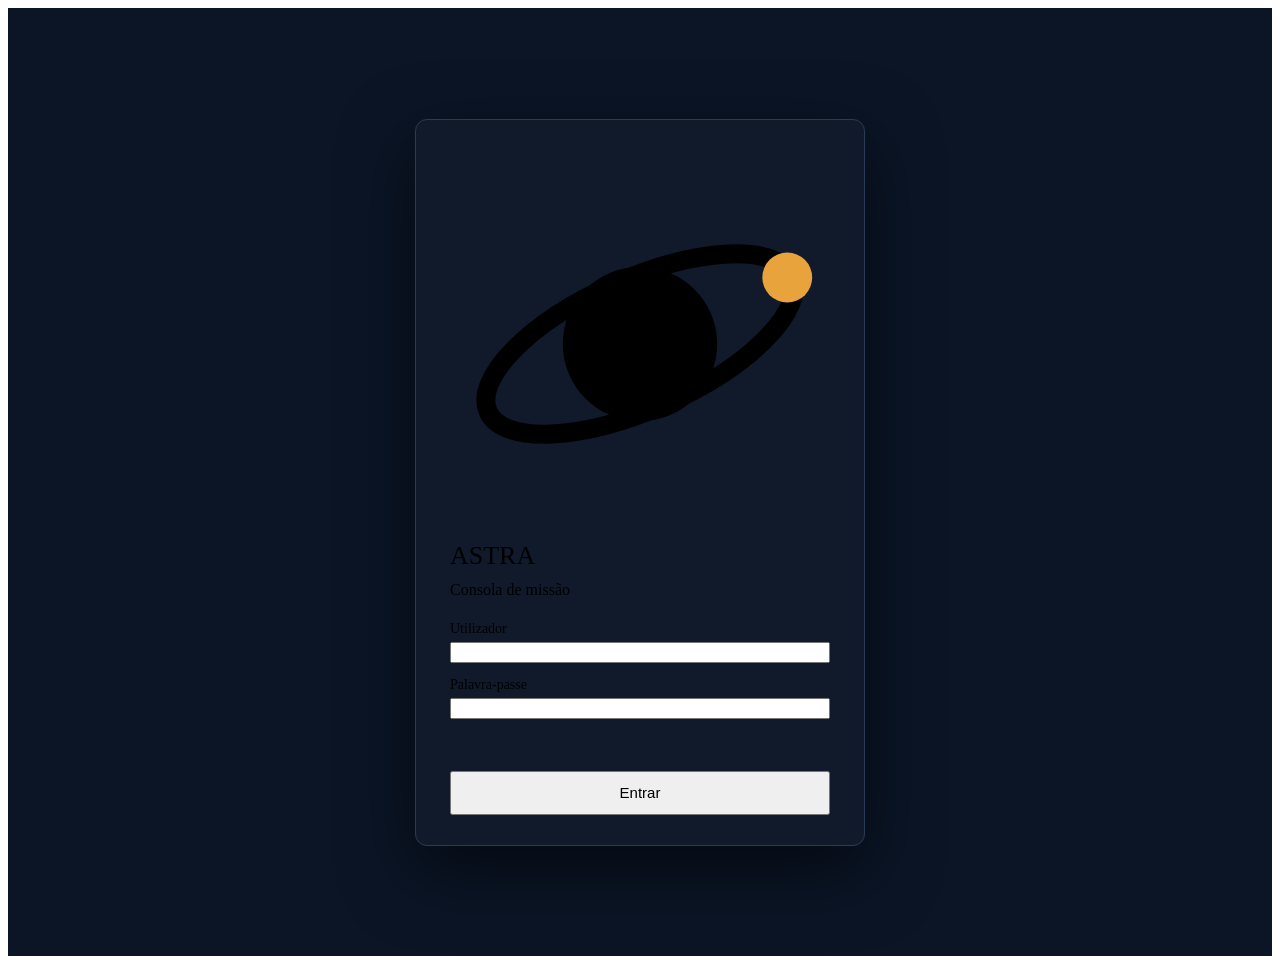
==== web/consola/index.html @ 10896ae2 "ASTRA: monitorização de saúde da tripulação (tablet, consola, API) Tablet do tripulante e consola de" ====
<!DOCTYPE html>
<html lang="pt" translate="no">
<head>
<meta name="google" content="notranslate"><meta charset="utf-8"><meta name="viewport" content="width=device-width,initial-scale=1">
<title data-en-title="ASTRA – Mission console">ASTRA – Consola de missão</title>
<link rel="preconnect" href="https://fonts.googleapis.com">
<link href="https://fonts.googleapis.com/css2?family=Barlow+Semi+Condensed:wght@500;600;700&family=Public+Sans:wght@400;500;600;700&family=Inter:wght@400;500;600;700&family=Space+Grotesk:wght@500;600;700&family=JetBrains+Mono:wght@400;500&display=swap" rel="stylesheet">
<link rel="stylesheet" href="/assets/css/base.css">
<link rel="stylesheet" href="/assets/css/ui.css">
<link rel="stylesheet" href="consola.css">
</head>
<body>

<!-- ============ ENTRADA ============ -->
<section id="login" class="login">
  <div class="lang-float" id="loginLang"></div>
  <form class="lbox" id="loginForm" autocomplete="on">
    <span class="brandmark"><svg viewBox="0 0 32 32" aria-hidden="true"><circle cx="16" cy="16" r="6.5" fill="currentColor"/><ellipse cx="16" cy="16" rx="14" ry="5.5" fill="none" stroke="currentColor" stroke-width="1.6" transform="rotate(-24 16 16)"/><circle cx="28.4" cy="10.4" r="2.1" fill="#E8A33D"/></svg>ASTRA</span>
    <p data-en="Mission console">Consola de missão</p>
    <label><span data-en="Username">Utilizador</span><input id="lUser" name="username" autocomplete="username" required></label>
    <label><span data-en="Password">Palavra-passe</span><input id="lPass" name="password" type="password" autocomplete="current-password" required></label>
    <div class="lerr" id="lErr" role="alert"></div>
    <button class="btn pri" type="submit" data-en="Sign in">Entrar</button>
  </form>
</section>

<!-- ============ CONSOLA ============ -->
<section id="app" class="ui" hidden>
  <header class="top">
    <span class="brandmark"><svg viewBox="0 0 32 32" aria-hidden="true"><circle cx="16" cy="16" r="6.5" fill="currentColor"/><ellipse cx="16" cy="16" rx="14" ry="5.5" fill="none" stroke="currentColor" stroke-width="1.6" transform="rotate(-24 16 16)"/><circle cx="28.4" cy="10.4" r="2.1" fill="#E8A33D"/></svg>ASTRA</span>
    <span class="sub" data-en="Mission console">Consola de missão</span>
    <span class="met"><i class="metdot"></i><span class="metl">MET</span><span id="met"></span></span>
    <span id="tags"></span>
    <span class="sp"></span>
    <div class="cabin" id="cabin"></div>
    <span id="appLang"></span>
    <div class="who"><span class="whoav">IM</span><span class="whon"><b>Dra. Inês Matola</b><small data-en="Flight surgeon">Cirurgiã de voo</small></span><button class="btn ghost sm" id="logout" data-en="Sign out">Sair</button></div>
  </header>
  <div class="cbanner" id="banner"></div>

  <div class="shell">
    <nav class="side" id="side">
      <span class="sidecap" data-en="Mission">Missão</span>
      <button data-view="geral" class="on"><i data-ic="grid"></i><span data-en="Overview">Visão geral</span><span class="nb" id="nbGeral"></span></button>
      <button data-view="com"><i data-ic="chat"></i><span data-en="Communications">Comunicações</span><span class="nb" id="nbCom"></span></button>
      <button data-view="amb"><i data-ic="sun"></i><span data-en="Radiation &amp; environment">Radiação e ambiente</span></button>
      <button data-view="cam"><i data-ic="camera"></i><span data-en="Cameras">Câmaras</span></button>
      <button data-view="lig"><i data-ic="antenna"></i><span data-en="Link &amp; log">Ligação e registo</span></button>
      <div class="sidelink" id="sideLink"></div>
    </nav>

    <main class="views">
      <!-- Visão geral -->
      <section class="view" data-v="geral">
        <div class="vhead"><span class="eyebrow" data-en="Crew status">Estado da tripulação</span><h1 data-en="Overview">Visão geral</h1><p data-en="Each crew member's status as it reached Earth, with the link delay.">Estado de cada tripulante tal como chegou à Terra, com o atraso da ligação.</p><span class="sp"></span><span class="tag live" id="telTag"></span></div>
        <div class="crew" id="crew"></div>
        <div class="panel"><h2><i data-ic="alert"></i><span data-en="The five hazards of spaceflight">Os cinco perigos do voo espacial</span><span class="sp"></span><a class="fine" href="https://www.nasa.gov/hrp/hazards" target="_blank" rel="noopener" data-en="Source: NASA Human Research Program">Fonte: NASA Human Research Program</a></h2>
          <div class="hzt" id="hazards"></div></div>
        <div class="two">
          <div class="panel"><h2><i data-ic="clip"></i><span data-en="Guidance to validate">Orientações por validar</span><span class="sp"></span><span class="tag" id="pendTag"></span></h2><div class="list" id="pending"></div></div>
          <div class="panel"><h2><i data-ic="alert"></i><span data-en="Critical alerts">Alertas críticos</span></h2><div class="list" id="alerts"></div></div>
        </div>
      </section>

      <!-- Comunicações -->
      <section class="view" data-v="com" hidden>
        <div class="vhead"><span class="eyebrow" data-en="Ship ↔ Earth">Nave ↔ Terra</span><h1 data-en="Communications">Comunicações</h1><p data-en="Talk with the crew. Each message takes the link delay in each direction.">Conversa com a tripulação. Cada mensagem demora o atraso da ligação em cada sentido.</p></div>
        <div class="two">
          <div class="panel"><h2><i data-ic="chat"></i><span data-en="Messages from the crew">Mensagens da tripulação</span><span class="sp"></span><span class="tag" id="inboxTag"></span></h2><div class="list" id="inbox"></div></div>
          <div class="panel">
            <h2><i data-ic="send"></i><span data-en="Send instruction">Enviar instrução</span></h2>
            <form class="form" id="compose">
              <label><span data-en="To">Para</span><select id="cTo"></select></label>
              <label><span data-en="Priority">Prioridade</span><div class="seg" id="cPrio"><button type="button" data-p="normal" class="on" data-en="Normal">Normal</button><button type="button" data-p="urgente" data-en="Urgent">Urgente</button></div></label>
              <div><div class="fine" style="margin-bottom:8px" data-en="Templates">Modelos</div><div class="tpl" id="tpls"></div></div>
              <label><span data-en="Message">Mensagem</span><textarea id="cText" rows="5" placeholder="Escreva a instrução" data-en-ph="Write the instruction"></textarea></label>
              <div class="row"><span class="fine" id="cEta"></span><span class="sp"></span><button class="btn pri" type="submit"><i data-ic="send"></i><span data-en="Send to the ship">Enviar para a nave</span></button></div>
            </form>
          </div>
        </div>
        <div class="panel"><h2><i data-ic="send"></i><span data-en="Instructions sent">Instruções enviadas</span></h2><div class="list" id="sent"></div></div>
      </section>

      <!-- Radiação e ambiente -->
      <section class="view" data-v="amb" hidden>
        <div class="vhead"><span class="eyebrow" data-en="Space weather · cabin">Clima espacial · cabine</span><h1 data-en="Radiation &amp; environment">Radiação e ambiente</h1><p data-en="Real space weather (NASA DONKI and NOAA GOES) and cabin environment.">Clima espacial real (NASA DONKI e NOAA GOES) e ambiente da cabine.</p></div>
        <div class="two">
          <div class="panel" id="pSpace"></div>
          <div class="panel"><h2><i data-ic="wind"></i><span data-en="Cabin environment">Ambiente da cabine</span></h2><div id="cabinPanel"></div></div>
        </div>
        <div class="panel"><h2><i data-ic="radiation"></i><span data-en="Dose per crew member">Dose por tripulante</span></h2><div id="dosePanel"></div></div>
      </section>

      <!-- Câmaras -->
      <section class="view" data-v="cam" hidden>
        <div class="vhead"><span class="eyebrow" data-en="Video feeds">Vídeo</span><h1 data-en="Ship cameras">Câmaras da nave</h1><p data-en="Real photographs from the NASA Image and Video Library and the EPIC camera (DSCOVR).">Fotografias reais da NASA Image and Video Library e da câmara EPIC (DSCOVR).</p><span class="sp"></span><span class="tag live" id="camTag"></span></div>
        <div class="cams" id="cams"></div>
      </section>

      <!-- Ligação e registo -->
      <section class="view" data-v="lig" hidden>
        <div class="vhead"><span class="eyebrow" data-en="Deep-space link">Ligação de espaço profundo</span><h1 data-en="Link &amp; log">Ligação e registo</h1><p data-en="Distance, delay, packet queue and everything that happened. Nothing is deleted.">Distância, atraso, fila de pacotes e tudo o que aconteceu. Nada se apaga.</p></div>
        <div class="two">
          <div class="panel" id="pLink"></div>
          <div class="panel"><h2><i data-ic="queue"></i><span data-en="Ship ↔ Earth queue">Fila entre a nave e a Terra</span><span class="sp"></span><span class="tag" id="qTag"></span></h2><div class="q" id="queue"></div></div>
        </div>
        <div class="panel"><h2><i data-ic="log"></i><span data-en="Event log">Registo de eventos</span></h2><div class="log" id="log"></div></div>
      </section>
    </main>
  </div>
</section>

<div class="modal ui" id="modal"><div class="mbox" id="mbox"></div></div>
<script src="/assets/js/i18n.js"></script>
<script src="/assets/js/common.js"></script>
<script src="/assets/js/starfield.js"></script>
<script src="consola.js"></script>
</body>
</html>
---- web/consola/consola.css ----
/* entrada: só o essencial */
.login{position:relative;min-height:100vh;display:flex;align-items:center;justify-content:center;padding:24px;background:#0B1526;overflow:hidden}
.lbox{position:relative;z-index:1;width:380px;display:flex;flex-direction:column;gap:14px;background:rgba(17,27,43,.92);border:1px solid #2A3B57;border-radius:12px;padding:34px 34px 30px;box-shadow:0 24px 70px rgba(0,0,0,.55)}
.lbox .brandmark{color:var(--head);font-size:26px}
.lbox .btn{min-height:44px;font-size:15px;margin-top:4px}
.lbox p{margin:-4px 0 8px;color:var(--muted)}
.lbox label{font-size:14px;display:flex;flex-direction:column;gap:5px}
.lerr{color:var(--crit);font-size:14px;min-height:20px}

/* ============ consola (v2) ============ */
#app{min-height:100vh;background:
  radial-gradient(1100px 600px at 100% -10%,rgba(108,196,255,.07),transparent 60%),
  radial-gradient(800px 500px at -10% 110%,rgba(232,163,61,.05),transparent 60%),
  radial-gradient(rgba(146,170,214,.07) 1px,transparent 1px) 0 0/22px 22px,
  var(--paper)}
.eyebrow{font:500 11.5px/1 var(--mono);letter-spacing:.14em;text-transform:uppercase;color:var(--blue)}

/* cabeçalho */
.top{position:sticky;top:0;z-index:20;display:flex;align-items:center;gap:20px;padding:0 24px;height:62px;white-space:nowrap;
  background:rgba(6,10,18,.78);backdrop-filter:blur(14px) saturate(140%);border-bottom:1px solid var(--rule)}
.top .brandmark{color:var(--head);font:700 18px/1 var(--display);letter-spacing:.18em}
.top .brandmark svg{width:26px;height:26px}
.top .sub{color:var(--muted);font-size:13.5px;padding-left:18px;border-left:1px solid var(--rule2)}
.met{display:inline-flex;align-items:center;gap:8px;font:500 13px/1 var(--mono);color:var(--head);padding:7px 12px;border-radius:999px;background:rgba(3,7,13,.6);border:1px solid var(--rule2)}
.met .metl{color:var(--blue);font-size:11px;letter-spacing:.12em}
.metdot{width:6px;height:6px;border-radius:50%;background:var(--ok);box-shadow:0 0 0 3px rgba(61,214,140,.2);animation:glow 1.2s ease-in-out infinite alternate}
.top #tags{display:flex;gap:6px}
.top #tags:empty{display:none}
.cabin{display:flex;gap:4px;font:500 12px/1 var(--mono);color:var(--muted)}
.cabin span{padding:7px 9px;border-radius:8px;background:rgba(146,170,214,.06)}
.cabin b{color:var(--head);font-weight:500}
.cabin span.warn{background:var(--warn-soft);color:var(--warn)}.cabin b.warn{color:var(--warn)}
.who{display:flex;align-items:center;gap:10px;padding-left:16px;border-left:1px solid var(--rule2)}
.whoav{width:34px;height:34px;border-radius:50%;display:grid;place-items:center;font:700 12px var(--display);color:#03111F;background:linear-gradient(135deg,#8ED3FF,#E8A33D)}
.whon b{display:block;font-size:13.5px;font-weight:600;color:var(--head);line-height:1.2}
.whon small{display:block;font-size:12px;color:var(--muted)}
@media(max-width:1600px){.top .cabin{display:none}}
@media(max-width:1250px){.whon,.top .met,.top .sub{display:none}}

/* faixa de alerta crítico */
.cbanner{display:none;position:sticky;top:62px;z-index:19;align-items:center;gap:14px;padding:12px 24px;color:#fff;
  background:linear-gradient(90deg,#9B1C1C,#6E1212);border-bottom:1px solid rgba(255,95,95,.5);box-shadow:0 10px 30px -10px rgba(255,60,60,.5)}
.cbanner.show{display:flex;animation:rise .25s ease-out}
.cbanner>b{display:inline-flex;align-items:center;gap:8px;font:600 13px/1 var(--mono);letter-spacing:.1em}
.cbanner>b::before{content:"";width:9px;height:9px;border-radius:50%;background:#fff;animation:ping2 1.2s infinite}
@keyframes ping2{0%{box-shadow:0 0 0 0 rgba(255,255,255,.7)}100%{box-shadow:0 0 0 10px rgba(255,255,255,0)}}
.cbanner>span{min-width:0}
.cbanner .btn{background:rgba(255,255,255,.08);color:#fff;border-color:rgba(255,255,255,.45);white-space:nowrap}
.cbanner .btn:hover{background:rgba(255,255,255,.16)}
.cbanner .btn.critb{background:#fff;color:#8E1F17;border-color:#fff;box-shadow:none}
.cbanner .fine,.cbanner .crit{color:#fff}
@media(max-width:1350px){.cbanner{flex-wrap:wrap}}

/* estrutura */
.shell{display:grid;grid-template-columns:248px 1fr;min-height:calc(100vh - 62px)}
.side{position:sticky;top:62px;align-self:start;height:calc(100vh - 62px);display:flex;flex-direction:column;gap:3px;padding:22px 14px;border-right:1px solid var(--rule);background:rgba(6,10,18,.55)}
.sidecap{font:500 10.5px/1 var(--mono);letter-spacing:.16em;text-transform:uppercase;color:var(--dim);padding:4px 14px 12px}
.side button{position:relative;display:flex;align-items:center;gap:12px;border:0;background:none;color:var(--muted);text-align:left;padding:11px 14px;border-radius:10px;font-size:14.5px;font-weight:500;transition:background .15s,color .15s}
.side button:hover{background:rgba(146,170,214,.06);color:var(--ink)}
.side button.on{background:linear-gradient(90deg,rgba(108,196,255,.14),rgba(108,196,255,.03));color:var(--head)}
.side button.on::before{content:"";position:absolute;left:-14px;top:9px;bottom:9px;width:3px;border-radius:0 3px 3px 0;background:var(--blue);box-shadow:0 0 12px var(--blue)}
.side button .ico{width:19px;height:19px}
.side button.on .ico{color:var(--blue)}
.side .nb{margin-left:auto;min-width:22px;height:20px;padding:0 6px;border-radius:10px;font:600 11.5px/20px var(--mono);text-align:center;background:rgba(146,170,214,.14);color:var(--ink)}
.side .nb:empty{display:none}.side .nb.crit{background:var(--crit);color:#1F0303;box-shadow:0 0 14px rgba(255,95,95,.55)}
.sidelink{margin-top:auto;display:flex;gap:12px;align-items:flex-start;padding:14px;border:1px solid var(--rule);border-radius:14px;font-size:13.5px;background:rgba(3,7,13,.5);line-height:1.45}
.sidelink b{color:var(--head)}
.sidelink .ldot{margin-top:5px}
.ldot{width:9px;height:9px;border-radius:50%;display:inline-block;flex:none}
.views{padding:34px 40px 64px;min-width:0;max-width:1560px}
.view{display:flex;flex-direction:column;gap:22px;animation:rise .28s ease-out}
.vhead{display:flex;align-items:flex-end;gap:14px;flex-wrap:wrap}
.vhead .eyebrow{flex-basis:100%;order:-1;margin-bottom:-4px}
.vhead h1{font-size:34px;margin:0;color:var(--head);line-height:1.05;letter-spacing:-.03em}
.vhead p{margin:0;color:var(--muted);flex-basis:100%;order:3;font-size:15px}
.vhead .tag:empty{display:none}
.two{display:grid;grid-template-columns:1fr 1fr;gap:22px;align-items:start}
@media(max-width:1200px){.two{grid-template-columns:1fr}.shell{grid-template-columns:1fr}.side{position:static;height:auto;flex-direction:row;flex-wrap:wrap;border-right:0;border-bottom:1px solid var(--rule)}.side button.on::before,.sidecap{display:none}.sidelink{display:none}}
.panel{background:linear-gradient(180deg,rgba(255,255,255,.022),rgba(255,255,255,0) 140px),var(--sheet);border:1px solid var(--rule);border-radius:18px;padding:22px 24px;min-width:0;box-shadow:var(--shadow)}
.panel h2{font-size:17px;margin:0 0 18px;display:flex;align-items:center;gap:10px;color:var(--head)}
.panel h2>.ico{width:32px;height:32px;padding:7px;border-radius:9px;background:var(--blue-soft);border:1px solid rgba(108,196,255,.2);margin:0}
.panel h2 a{text-decoration:none;font-family:var(--sans);font-weight:400}
.panel h2 a:hover{color:var(--blue)}
.panel h2 .tag:empty{display:none}
.panel h3{font-size:14px;color:var(--head)}

/* tripulação */
.crew{display:grid;grid-template-columns:repeat(4,minmax(0,1fr));gap:18px}
@media(max-width:1400px){.crew{grid-template-columns:repeat(2,minmax(0,1fr))}}
@media(max-width:700px){.crew{grid-template-columns:1fr}}
.cc{position:relative;min-width:0;overflow:hidden;cursor:pointer;border-radius:18px;padding:20px 20px 16px;border:1px solid var(--rule);
  background:radial-gradient(400px 160px at 0 0,color-mix(in srgb,var(--cc) 12%,transparent),transparent 70%),linear-gradient(180deg,rgba(255,255,255,.02),transparent 50%),var(--sheet);
  box-shadow:var(--shadow);transition:border-color .2s,transform .2s,box-shadow .2s}
.cc:hover{border-color:color-mix(in srgb,var(--cc) 45%,transparent);transform:translateY(-2px);box-shadow:0 26px 50px -28px color-mix(in srgb,var(--cc) 55%,#000)}
.cc.warn{border-color:rgba(247,181,56,.35)}.cc.crit{border-color:rgba(255,95,95,.55);box-shadow:0 0 0 1px rgba(255,95,95,.25),0 20px 50px -20px rgba(255,95,95,.45)}
.cc.warn::before,.cc.crit::before{content:"";position:absolute;left:0;right:0;top:0;height:2px;background:linear-gradient(90deg,var(--warn),transparent)}
.cc.crit::before{background:linear-gradient(90deg,var(--crit),transparent)}
.cc .hd{display:flex;gap:12px;align-items:center;margin-bottom:12px}
.cc .hd .av{width:42px;height:42px;border-radius:12px;font-size:13px}
.cc .hd .nm{min-width:0;flex:1}
.cc .hd .nm b,.cc .hd .nm small{display:block;white-space:nowrap;overflow:hidden;text-overflow:ellipsis}
.cc .hd b{font:600 16px/1.25 var(--display);color:var(--head)}.cc .hd small{color:var(--muted);font-size:13px}
.cc .stat{display:inline-flex;align-items:center;gap:6px;font-size:12px;font-weight:600;padding:4px 10px;border-radius:999px;background:var(--ok-soft);color:var(--ok);flex:none}
.cc .stat.warn{background:var(--warn-soft);color:var(--warn)}.cc .stat.crit{background:var(--crit-soft);color:var(--crit)}
.cc .stat::before{content:"";width:6px;height:6px;border-radius:50%;background:currentColor}
.cc .loc{display:flex;align-items:center;gap:8px;font-size:13px;color:var(--muted)}
.cc .loc>span:first-child{flex:1;min-width:0;white-space:nowrap;overflow:hidden;text-overflow:ellipsis}
.cc .loc .ontab{color:var(--blue)}
.hrlive{display:flex;align-items:flex-end;gap:14px;margin-top:14px;padding:14px;border-radius:14px;background:rgba(3,7,13,.55);border:1px solid var(--rule)}
.hrlive .hrv{font:600 40px/1 var(--display);color:var(--head);letter-spacing:-.03em}
.hrlive .fine{font-size:11.5px;text-transform:uppercase;letter-spacing:.08em;margin-top:4px}
.hrlive svg{flex:1;height:44px;min-width:0;overflow:visible}
.mini{display:grid;grid-template-columns:repeat(3,1fr);gap:8px;margin-top:12px;font-size:11.5px;color:var(--muted);text-transform:uppercase;letter-spacing:.05em}
.mini>div{padding:8px 10px;border-radius:10px;background:rgba(146,170,214,.05)}
.mini div.warn{background:var(--warn-soft)}.mini div.warn b{color:var(--warn)}
.mini b{display:block;font:600 15px/1.3 var(--display);color:var(--head);text-transform:none;letter-spacing:-.01em;margin-top:2px}
.hzdots{display:flex;gap:5px;margin-top:12px}
.hzdots span{flex:1;text-align:center;font:700 11.5px/1 var(--display);padding:6px 0;border-radius:7px;background:var(--ok-soft);color:var(--ok)}
.hzdots span.warn{background:var(--warn-soft);color:var(--warn);box-shadow:inset 0 0 0 1px rgba(247,181,56,.35)}
.cc .foot{display:flex;flex-direction:column;gap:2px;font-size:13px;color:var(--muted);margin-top:12px;padding-top:12px;border-top:1px solid var(--rule)}
.cc .foot .warn{color:var(--warn)}

/* listas */
.list .li{border-bottom:1px solid var(--rule);padding:16px 0}
.list .li:first-child{padding-top:2px}.list .li:last-child{border-bottom:0;padding-bottom:0}
.list .li.unread{position:relative;padding-left:14px}
.list .li.unread::before{content:"";position:absolute;left:0;top:18px;bottom:18px;width:3px;border-radius:3px;background:var(--blue);box-shadow:0 0 10px var(--blue)}
.list .li .meta{display:flex;gap:10px;font-size:13px;color:var(--muted);margin-bottom:6px;align-items:center;flex-wrap:wrap}
.list .li p{margin:0 0 10px;font-size:14.5px;line-height:1.55}
.list .li .row{flex-wrap:wrap}
.list .av{min-width:30px;height:24px;font-size:10.5px;border-radius:6px}
.list .li.alert-on{background:linear-gradient(90deg,var(--crit-soft),transparent);border-radius:12px;padding:14px;border:1px solid rgba(255,95,95,.3);margin-bottom:8px}

/* formulário de envio */
.form{display:flex;flex-direction:column;gap:14px}
.form label{font-size:13px;font-weight:500;color:var(--muted);display:flex;flex-direction:column;gap:7px}
.form .row .btn .ico{width:16px;height:16px;color:inherit;margin:0}
.tpl{display:flex;flex-wrap:wrap;gap:6px}
.tpl button{border:1px solid var(--rule2);background:rgba(146,170,214,.05);border-radius:999px;padding:6px 13px;font-size:13px;color:var(--ink);transition:border-color .15s,background .15s}
.tpl button:hover{border-color:var(--blue);background:var(--blue-soft);color:var(--head)}

/* fila e registo */
.q{font-size:13.5px}
.q .qi{display:grid;grid-template-columns:48px 1fr 130px;gap:12px;align-items:center;padding:10px 0;border-bottom:1px solid var(--rule)}
.q .qi:last-child{border-bottom:0}
.q .qi>.mono{color:var(--muted)}
.q .bar{height:4px;background:rgba(146,170,214,.1);border-radius:4px;overflow:hidden;margin-top:7px}
.q .bar i{display:block;height:100%;background:linear-gradient(90deg,var(--blue2),var(--blue));border-radius:4px;transition:width .6s linear}
.q .dir{font:500 10.5px/1 var(--mono);letter-spacing:.1em;color:var(--dim);margin-bottom:4px}
.q .qi>span:last-child{text-align:right;font-size:12.5px}
.log{font-size:13.5px;max-height:440px;overflow:auto;font-family:var(--sans)}
.log div{display:grid;grid-template-columns:56px 72px 1fr;gap:12px;padding:8px 0;border-bottom:1px solid var(--rule);align-items:baseline}
.log div>span:first-child{font-family:var(--mono);font-size:12px}
.log div>span:nth-child(2){font:600 11px/1 var(--mono);letter-spacing:.06em;text-transform:uppercase}
.log .o-Bordo{color:var(--blue)}.log .o-Terra{color:var(--ok)}.log .o-Sistema{color:var(--warn)}

/* ligação */
.bigdelay{font:600 52px/1 var(--display);color:var(--head);letter-spacing:-.035em;margin:10px 0 6px}
.linkrow{display:flex;align-items:center;gap:10px;margin-top:16px;padding:14px;border-radius:14px;background:rgba(3,7,13,.5);border:1px solid var(--rule)}
.switch{display:flex;align-items:center;gap:10px;font-size:14px;cursor:pointer;margin-top:14px;user-select:none}
.switch input{position:absolute;opacity:0;width:0;height:0}
.switch i{position:relative;width:38px;height:22px;border-radius:999px;background:rgba(146,170,214,.18);transition:background .2s;flex:none}
.switch i::after{content:"";position:absolute;top:3px;left:3px;width:16px;height:16px;border-radius:50%;background:#fff;transition:transform .2s;box-shadow:0 2px 4px rgba(0,0,0,.4)}
.switch input:checked+i{background:var(--blue)}.switch input:checked+i::after{transform:translateX(16px)}
.switch input:focus-visible+i{outline:2px solid var(--blue);outline-offset:2px}
.scen{display:grid;grid-template-columns:1fr 1fr;gap:8px;margin-top:16px;padding-top:16px;border-top:1px solid var(--rule)}
.scen>.fine{grid-column:1/-1;font:500 10.5px/1 var(--mono);letter-spacing:.14em;text-transform:uppercase;color:var(--dim);margin-bottom:4px}
.scen .btn{justify-content:flex-start;text-align:left;white-space:normal;min-height:44px;line-height:1.3}

/* clima espacial e cabine */
.gauge{font:600 44px/1 var(--display);color:var(--head);letter-spacing:-.03em;margin-top:6px}
.gauge.warn{color:var(--warn)}
.sep{border-bottom:1px solid var(--rule);padding:10px 0;font-size:13.5px}
.sep:last-of-type{border:0}
.sep b.mono{color:var(--head)}
.chartbox{margin:16px 0 8px;padding:12px 12px 4px;border-radius:14px;background:rgba(3,7,13,.55);border:1px solid var(--rule)}
.gauge-row{padding:14px 0;border-bottom:1px solid var(--rule)}
.gauge-row:last-of-type{border-bottom:0}
.gl{display:flex;justify-content:space-between;align-items:baseline;margin-bottom:10px;font-size:14px}
.gl b{font:600 24px var(--display);color:var(--head);letter-spacing:-.02em}.gl b.warn{color:var(--warn)}.gl small{font:400 13px var(--sans);color:var(--muted)}
.gbar{position:relative;height:8px;border-radius:8px;background:rgba(146,170,214,.1);margin-bottom:8px}
.gbar .zone{position:absolute;top:0;bottom:0;border-radius:8px;background:linear-gradient(90deg,rgba(61,214,140,.25),rgba(61,214,140,.45),rgba(61,214,140,.25))}
.gbar .mark{position:absolute;top:-5px;width:4px;height:18px;margin-left:-2px;border-radius:3px;background:#fff;box-shadow:0 0 0 3px rgba(255,255,255,.12),0 0 12px rgba(255,255,255,.5);transition:left .6s}
.gbar .mark.warn{background:var(--warn);box-shadow:0 0 0 3px rgba(247,181,56,.2),0 0 12px var(--warn)}
.doses{display:grid;grid-template-columns:repeat(2,1fr);gap:16px}
@media(max-width:900px){.doses{grid-template-columns:1fr}}
.dose{padding:16px;border-radius:14px;background:rgba(3,7,13,.45);border:1px solid var(--rule)}
.dose .row{gap:10px}
.dose .row b{color:var(--head)}
.dbar{height:8px;border-radius:8px;background:rgba(146,170,214,.1);margin:12px 0 8px;overflow:hidden}
.dbar i{display:block;height:100%;border-radius:8px;background:linear-gradient(90deg,#3DD68C,#F7B538 70%,#FF5F5F)}

/* câmaras */
.cams{display:grid;grid-template-columns:1fr 1fr;gap:18px}
@media(max-width:900px){.cams{grid-template-columns:1fr}}
.cam{position:relative;border-radius:16px;overflow:hidden;background:#04070C;aspect-ratio:16/9;cursor:zoom-in;border:1px solid var(--rule);box-shadow:var(--shadow);transition:border-color .2s,transform .2s}
.cam:hover{border-color:rgba(108,196,255,.45);transform:translateY(-2px)}
.cam img{position:absolute;inset:0;width:100%;height:100%;object-fit:cover;transition:transform .6s}
.cam:hover img{transform:scale(1.025)}
.cam.ext img{object-fit:contain;background:#000}
.cam::after{content:"";position:absolute;inset:12px;z-index:1;pointer-events:none;opacity:.7;
  background:linear-gradient(#fff,#fff) 0 0/18px 1.5px,linear-gradient(#fff,#fff) 0 0/1.5px 18px,linear-gradient(#fff,#fff) 100% 0/18px 1.5px,linear-gradient(#fff,#fff) 100% 0/1.5px 18px,
    linear-gradient(#fff,#fff) 0 100%/18px 1.5px,linear-gradient(#fff,#fff) 0 100%/1.5px 18px,linear-gradient(#fff,#fff) 100% 100%/18px 1.5px,linear-gradient(#fff,#fff) 100% 100%/1.5px 18px;background-repeat:no-repeat}
.cam::before{content:"";position:absolute;inset:0;z-index:1;pointer-events:none;background:linear-gradient(180deg,rgba(0,0,0,.45),transparent 28%,transparent 70%,rgba(0,0,0,.55))}
.cam .lab,.cam .ts,.cam .rec{position:absolute;z-index:2;font:500 11.5px/1 var(--mono);letter-spacing:.06em;color:#fff;padding:6px 9px;border-radius:7px;background:rgba(0,0,0,.45);backdrop-filter:blur(4px)}
.cam .lab{left:20px;top:20px}.cam .ts{left:20px;bottom:20px}.cam .rec{right:20px;top:20px}
.cam .rec::before{content:"";display:inline-block;width:7px;height:7px;border-radius:50%;background:#FF4B4B;margin-right:6px;vertical-align:0;animation:glow 1s ease-in-out infinite alternate}
.cam .nosig{position:absolute;inset:0;z-index:1;display:grid;place-content:center;text-align:center;font-size:14px;color:var(--muted);padding:12px;
  background:repeating-linear-gradient(0deg,rgba(255,255,255,.025) 0 2px,transparent 2px 4px),#0A111C}
.cam .nosig small{display:block;color:var(--dim);margin-top:6px;font-size:12px}

/* os cinco perigos */
.hzt{border-radius:14px;overflow:hidden;border:1px solid var(--rule)}
.hzrow{display:grid;grid-template-columns:1.25fr 1.5fr 1.4fr repeat(4,1fr);gap:14px;align-items:center;padding:14px 16px;border-bottom:1px solid var(--rule);cursor:pointer;font-size:14px;transition:background .15s}
.hzrow:last-child{border-bottom:0}
.hzrow:hover{background:rgba(108,196,255,.05)}
.hzhead{cursor:default;font:500 10.5px/1 var(--mono);letter-spacing:.12em;text-transform:uppercase;color:var(--dim);background:rgba(3,7,13,.45)}
.hzhead:hover{background:rgba(3,7,13,.45)}
.hzrow.hzhead>span:first-child{font-weight:500;color:var(--dim)}
.hzrow>span:first-child{display:flex;align-items:center;gap:10px;font-weight:600;color:var(--head)}
.hzl{display:inline-grid;place-items:center;width:30px;height:30px;flex:none;border-radius:9px;font:700 15px/1 var(--display);color:var(--blue);background:var(--blue-soft);border:1px solid rgba(108,196,255,.22)}
.hzrow .mono{font-size:12.5px;line-height:1.5;color:var(--ink)}
.hzc{display:flex;flex-direction:column;gap:2px}.hzc i{font-style:normal;font-size:12.5px}.hzc small{font-size:12px;color:var(--muted);line-height:1.3}
@media(max-width:1100px){.hzrow{grid-template-columns:1fr repeat(4,.8fr)}.hzrow>span:nth-child(2),.hzrow>span:nth-child(3){display:none}}

/* modais */
.cols{display:grid;grid-template-columns:1fr 1fr;gap:18px}
@media(max-width:900px){.cols{grid-template-columns:1fr}}
.summ{list-style:none;padding:0;margin:6px 0}.summ li{display:flex;gap:10px;padding:8px 0;border-bottom:1px solid var(--rule);font-size:14px}.summ li b{flex:1;color:var(--head)}
.mbox .card h3{margin-top:0}
.mbox .tpl button{text-align:left}
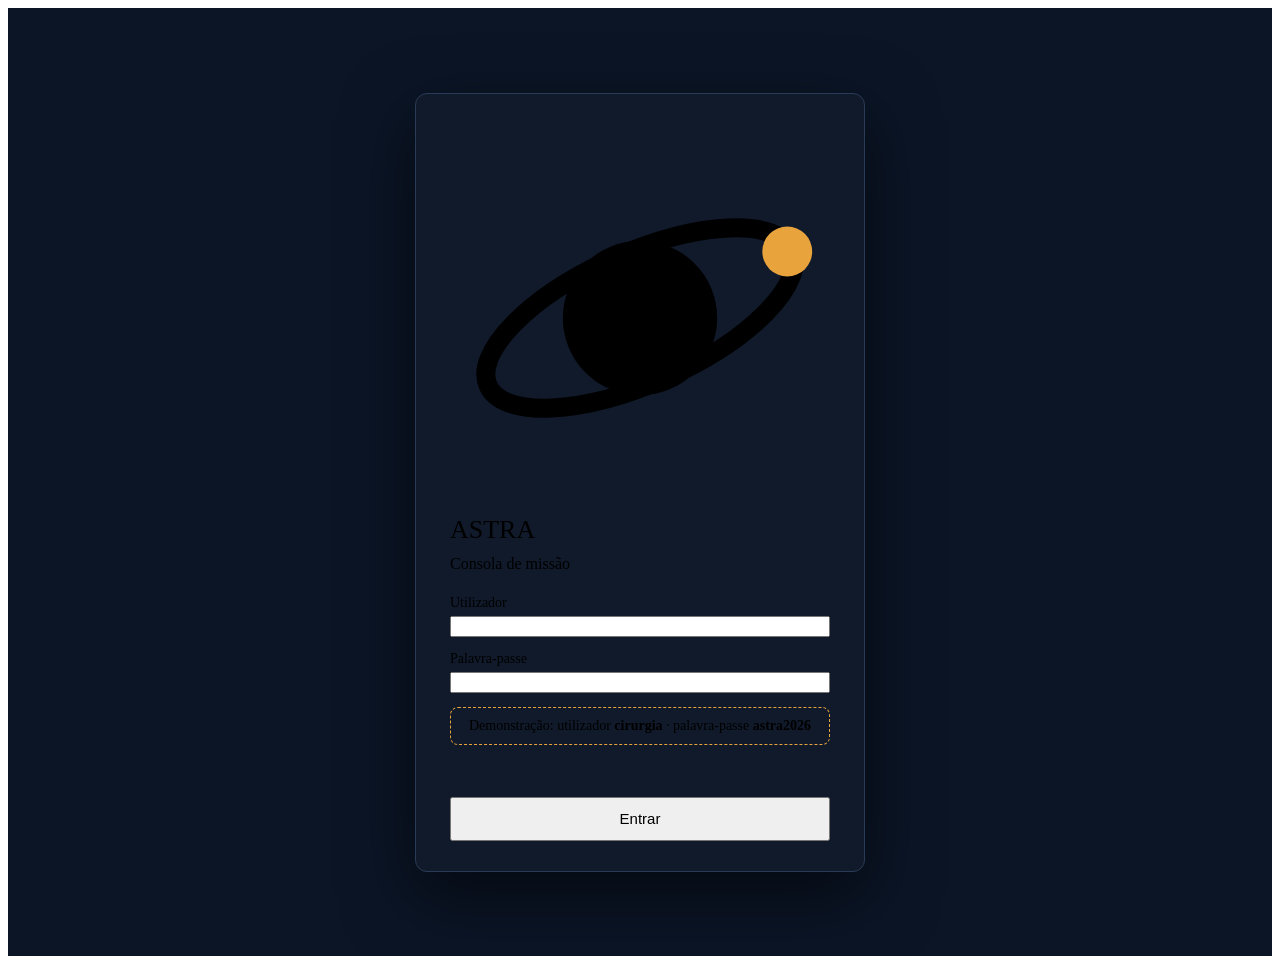
==== commit 9a767420: "Demo: PIN e credenciais visíveis, login automático, tablet e consola no mesmo separador" ====
--- a/web/consola/index.html
+++ b/web/consola/index.html
@@ -19,6 +19,7 @@
     <p data-en="Mission console">Consola de missão</p>
     <label><span data-en="Username">Utilizador</span><input id="lUser" name="username" autocomplete="username" required></label>
     <label><span data-en="Password">Palavra-passe</span><input id="lPass" name="password" type="password" autocomplete="current-password" required></label>
+    <p class="demo" data-en="Demo: user <b>cirurgia</b> · password <b>astra2026</b>">Demonstração: utilizador <b>cirurgia</b> · palavra-passe <b>astra2026</b></p>
     <div class="lerr" id="lErr" role="alert"></div>
     <button class="btn pri" type="submit" data-en="Sign in">Entrar</button>
   </form>
--- a/web/consola/consola.css
+++ b/web/consola/consola.css
@@ -5,6 +5,7 @@
 .lbox .btn{min-height:44px;font-size:15px;margin-top:4px}
 .lbox p{margin:-4px 0 8px;color:var(--muted)}
 .lbox label{font-size:14px;display:flex;flex-direction:column;gap:5px}
+.lbox p.demo{margin:0;padding:10px 12px;border:1px dashed #E8A33D;border-radius:8px;color:var(--head);font-size:14px;text-align:center}
 .lerr{color:var(--crit);font-size:14px;min-height:20px}
 
 /* ============ consola (v2) ============ */
